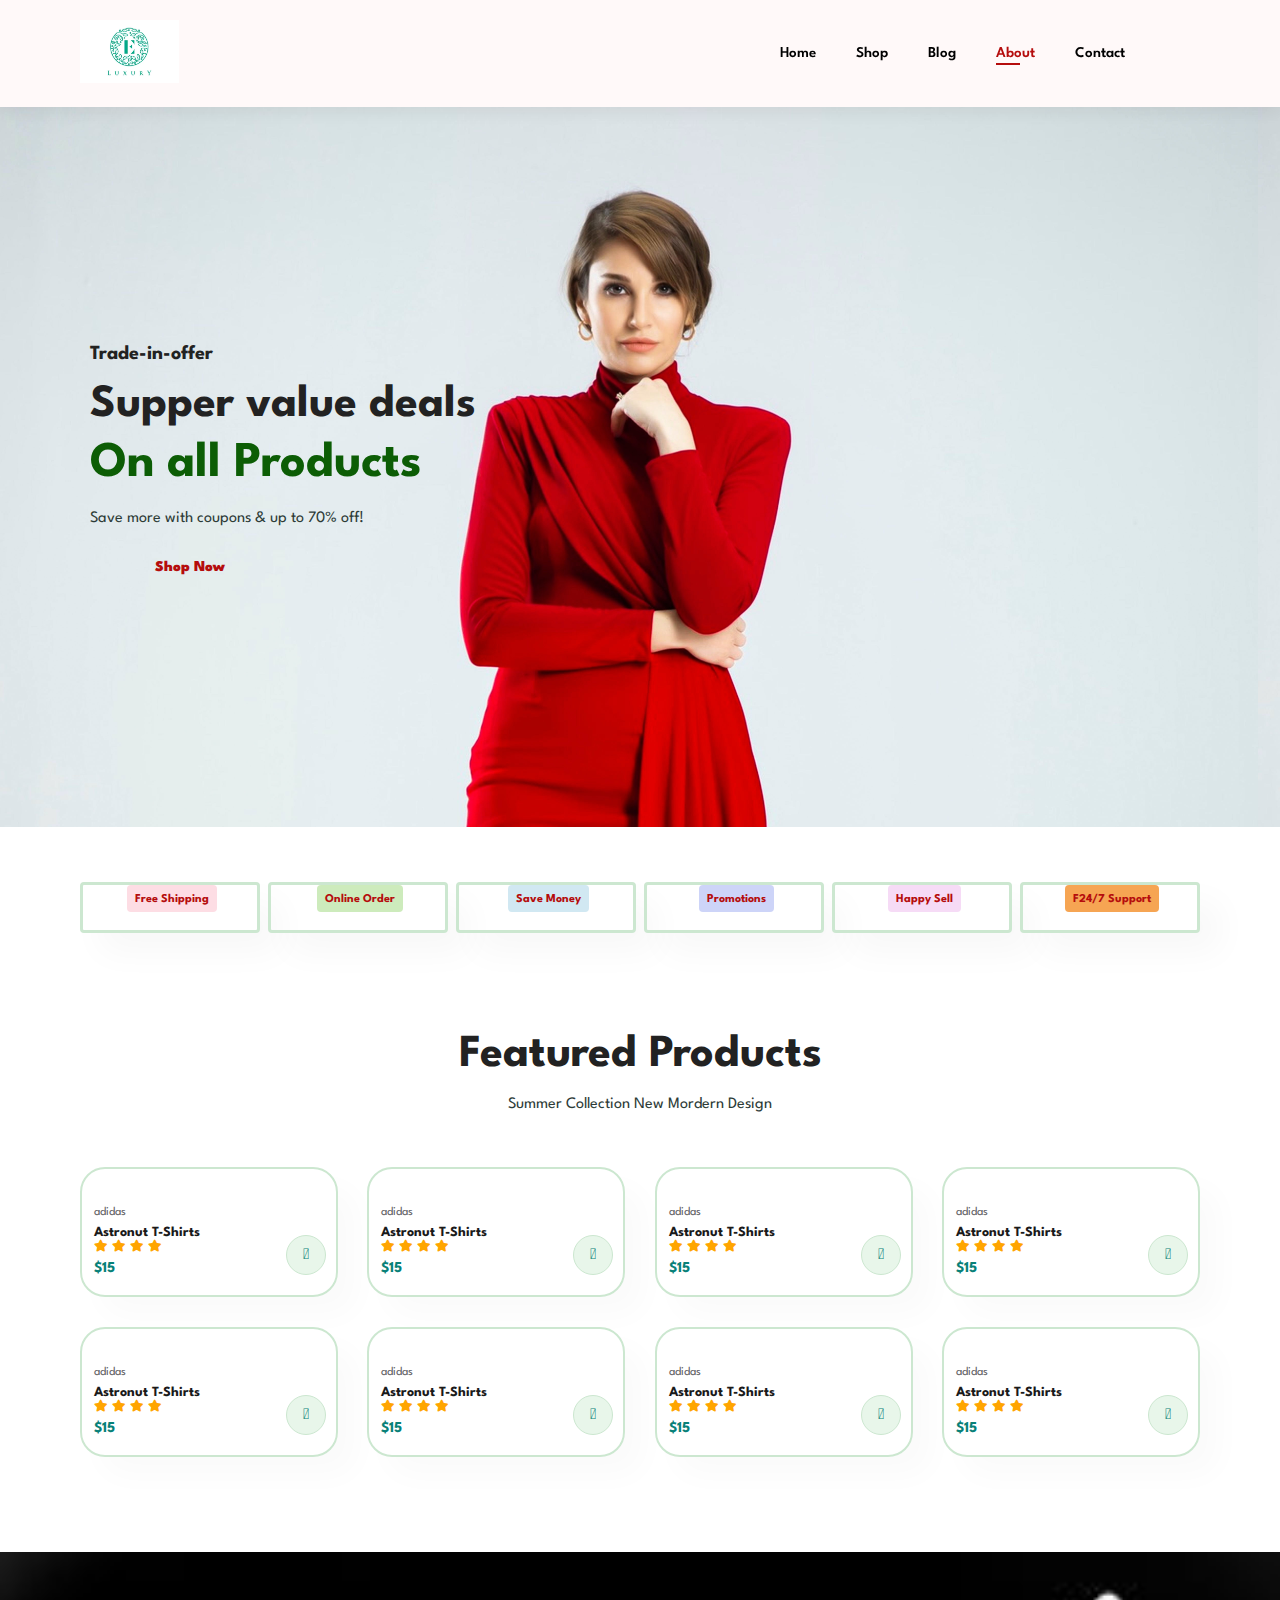
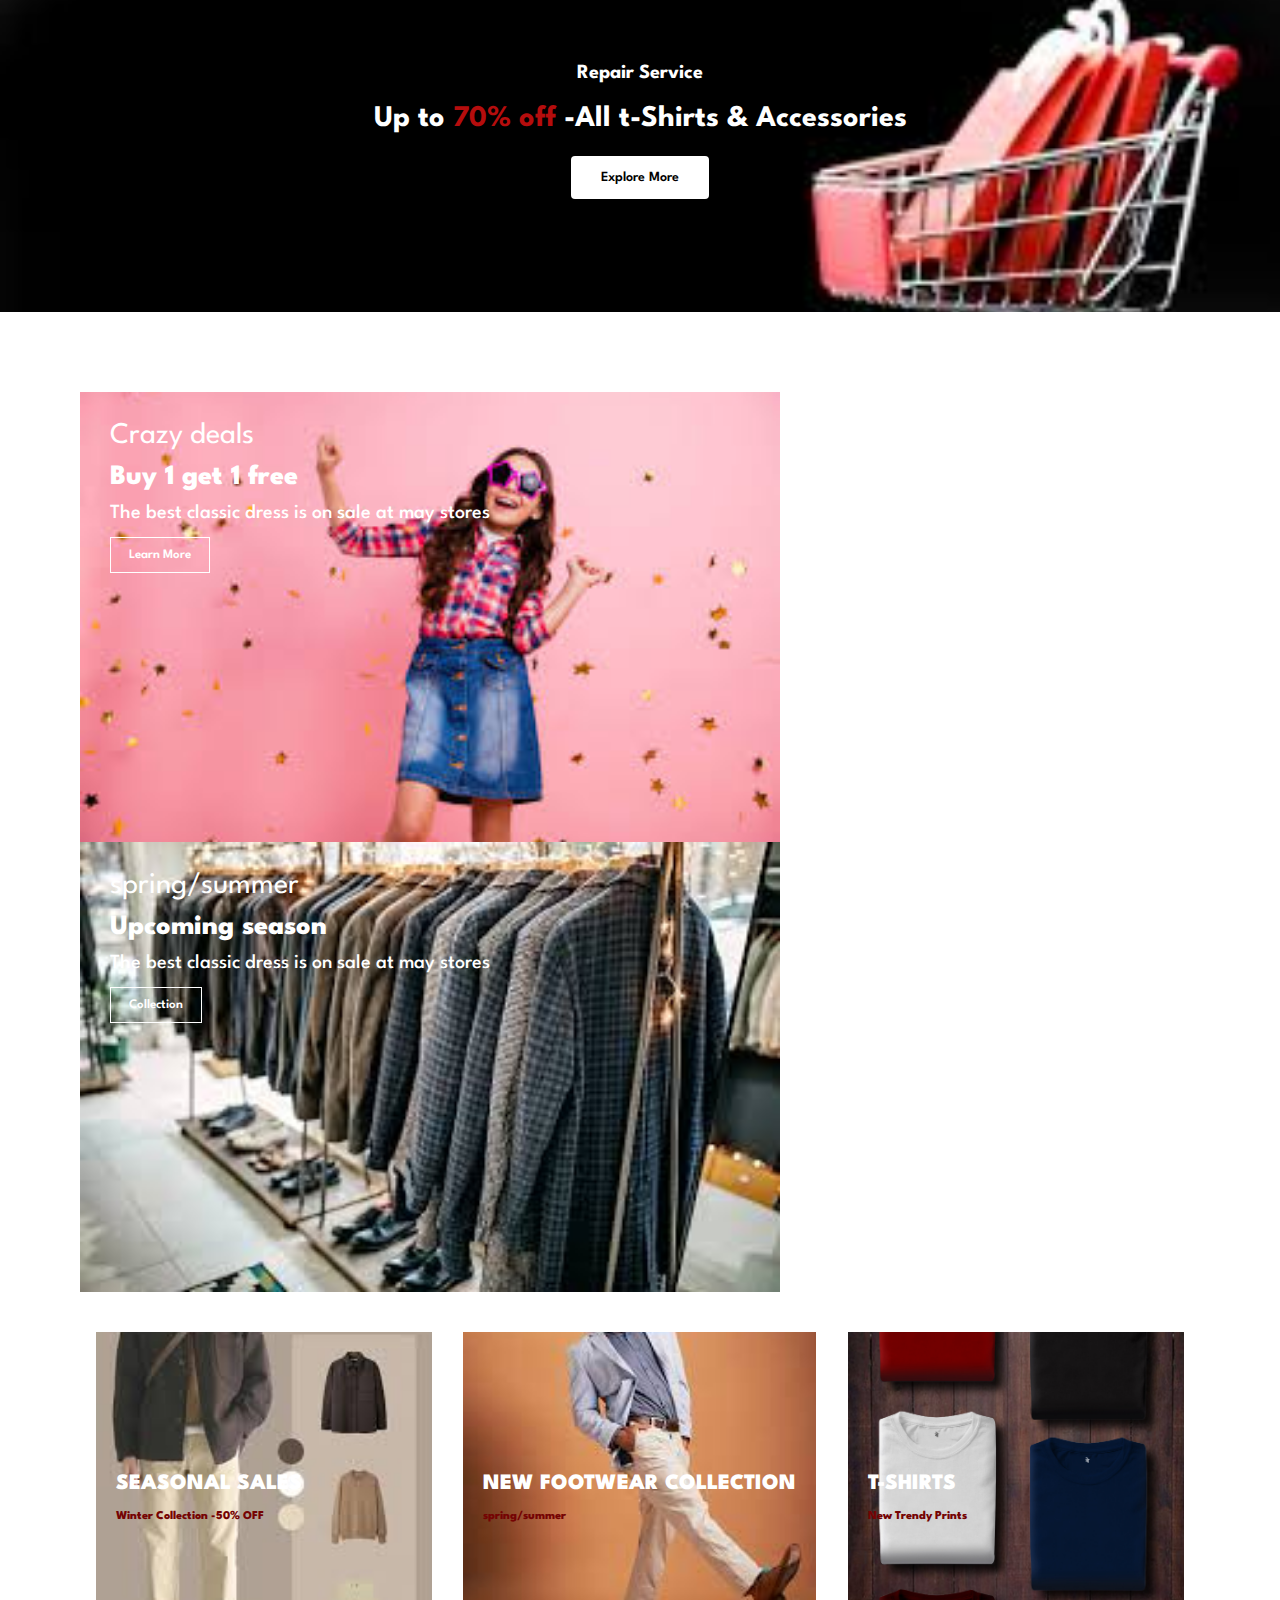
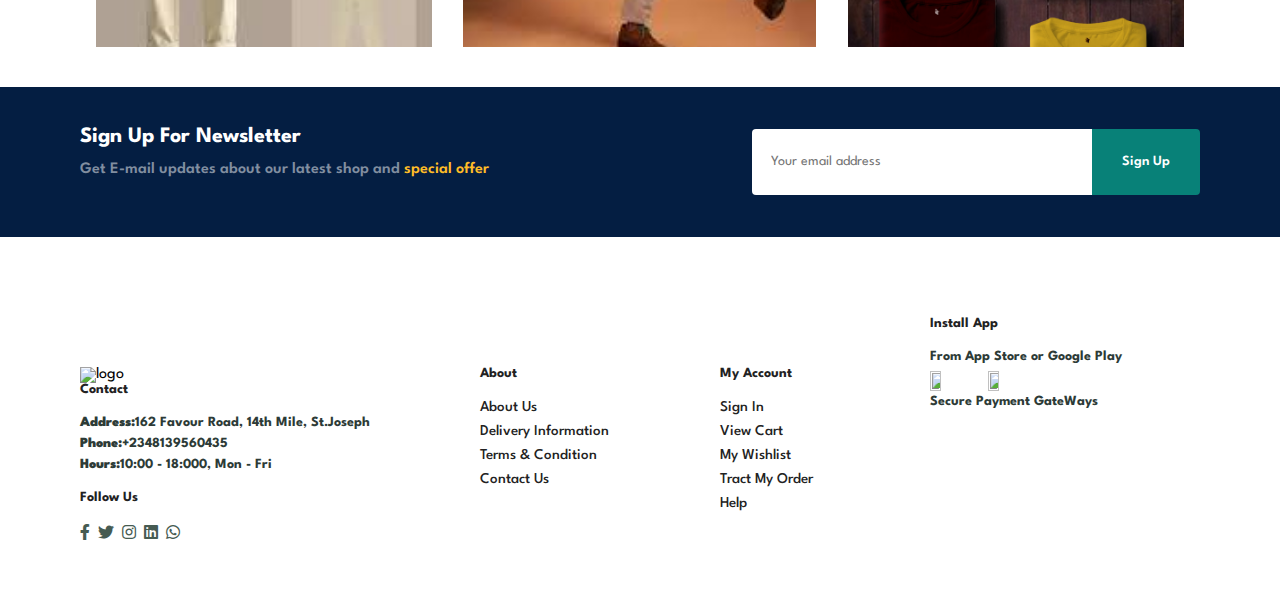
==== pages/about.html @ f5d05e66 "Initial commit" ====
<!DOCTYPE html>
<html lang="en">

<head>
    <meta charset="UTF-8">
    <meta http-equiv="X-UA-Compatible" content="IE=edge">
    <meta name="viewport" content="width=device-width, initial-scale=1.0">
    <title>May Stores</title>
    <link rel="stylesheet" href="https://pro.fontawesome.com/releases/v5.10.0/css/all.css">
    <link rel="stylesheet" href="../css/style.css">

</head>

<body>

    <section id="header">
        <a href="./index.html"><img src="../images/logo img.webp" class="logo" alt=""></a>
        <div>
            <ul id="navbar">
                <li><a  href="../index.html">Home</a></li>
                <li><a href="./shop.html">Shop</a></li>
                <li><a href="./pages/blog.html">Blog</a></li>
                <li><a class="active" href="./about.html">About</a></li>
                <li><a href="#">Contact</a></li>
                <li id="lg-bag"><a href="cart"><i class="far fa-shopping-bag"></i></a></li>
                <a href="" id="close"><i class="far fa-times"></i></a>
            </ul>
        </div>

        <div id="mobile">
            <i id="bar" class="fas fa-outdent"></i>
            <a href="cart"><i class="far fa-shopping-bag"></i></a>

        </div>
    </section>
    <section id="hero">
        <h4>Trade-in-offer</h4>
        <h2>Supper value deals</h2>
        <h1>On all Products</h1>
        <p>Save more with coupons & up to 70% off!</p>
        <button>Shop Now</button>


    </section>
    <section id="feature" class="section-p1">
        <div class="fe-box">
            <img src="./images/free-shipping.png" alt="">
            <h6>Free Shipping</h6>
        </div>
        <div class="fe-box">
            <img src="./images/online order.jpeg" alt="">
            <h6>Online Order</h6>
        </div>
        <div class="fe-box">
            <img src="./images/save money.jpeg" alt="">
            <h6>Save Money</h6>
        </div>
        <div class="fe-box">
            <img src="./images/promotion.jpeg" alt="">
            <h6>Promotions</h6>
        </div>
        <div class="fe-box">
            <img src="./images/happy.png" alt="">
            <h6>Happy Sell</h6>
        </div>
        <div class="fe-box">
            <img src="./images/support.jpeg" alt="">
            <h6>F24/7 Support</h6>
        </div>
    </section>
    <section id="product1" class="section-p1">
        <h2>Featured Products</h2>
        <p>Summer Collection New Mordern Design</p>
        <div class="pro-container">
            <div class="pro">
                <img src="./images/suit-shirt.jpeg" class="pro-img" alt="">
                <div class="des">
                    <span>adidas</span>
                    <h5>Astronut T-Shirts</h5>
                    <div class="star">
                        <i class="fas fa-star"></i>
                        <i class="fas fa-star"></i>
                        <i class="fas fa-star"></i>
                        <i class="fas fa-star"></i>
                    </div>
                    <h4>$15</h4>
                </div>
                <a href="#"><i class="fal fa-shopping-cart cart"></i></a>
            </div>

            <div class="pro">
                <img src="./images/polo.jpeg" class="pro-img" alt="">
                <div class="des">
                    <span>adidas</span>
                    <h5>Astronut T-Shirts</h5>
                    <div class="star">
                        <i class="fas fa-star"></i>
                        <i class="fas fa-star"></i>
                        <i class="fas fa-star"></i>
                        <i class="fas fa-star"></i>
                    </div>
                    <h4>$15</h4>
                </div>
                <a href="#"><i class="fal fa-shopping-cart cart"></i></a>
            </div>

            <div class="pro">
                <img src="./images/short shirt.jpeg" class="pro-img" alt="">
                <div class="des">
                    <span>adidas</span>
                    <h5>Astronut T-Shirts</h5>
                    <div class="star">
                        <i class="fas fa-star"></i>
                        <i class="fas fa-star"></i>
                        <i class="fas fa-star"></i>
                        <i class="fas fa-star"></i>
                    </div>
                    <h4>$15</h4>
                </div>
                <a href="#"><i class="fal fa-shopping-cart cart"></i></a>
            </div>

            <div class="pro">
                <img src="./images/polo3.jpeg" class="pro-img" alt="">
                <div class="des">
                    <span>adidas</span>
                    <h5>Astronut T-Shirts</h5>
                    <div class="star">
                        <i class="fas fa-star"></i>
                        <i class="fas fa-star"></i>
                        <i class="fas fa-star"></i>
                        <i class="fas fa-star"></i>
                    </div>
                    <h4>$15</h4>
                </div>
                <a href="#"><i class="fal fa-shopping-cart cart"></i></a>
            </div>

            <div class="pro">
                <img src="./images/catty-shirt.jpeg" class="pro-img" alt="">
                <div class="des">
                    <span>adidas</span>
                    <h5>Astronut T-Shirts</h5>
                    <div class="star">
                        <i class="fas fa-star"></i>
                        <i class="fas fa-star"></i>
                        <i class="fas fa-star"></i>
                        <i class="fas fa-star"></i>
                    </div>
                    <h4>$15</h4>
                </div>
                <a href="#"><i class="fal fa-shopping-cart cart"></i></a>
            </div>

            <div class="pro">
                <img src="./images/polo2.jpeg" class="pro-img" alt="">
                <div class="des">
                    <span>adidas</span>
                    <h5>Astronut T-Shirts</h5>
                    <div class="star">
                        <i class="fas fa-star"></i>
                        <i class="fas fa-star"></i>
                        <i class="fas fa-star"></i>
                        <i class="fas fa-star"></i>
                    </div>
                    <h4>$15</h4>
                </div>
                <a href="#"><i class="fal fa-shopping-cart cart"></i></a>
            </div>

            <div class="pro">
                <img src="./images/T-shirt.jpeg" class="pro-img" alt="">
                <div class="des">
                    <span>adidas</span>
                    <h5>Astronut T-Shirts</h5>
                    <div class="star">
                        <i class="fas fa-star"></i>
                        <i class="fas fa-star"></i>
                        <i class="fas fa-star"></i>
                        <i class="fas fa-star"></i>
                    </div>
                    <h4>$15</h4>
                </div>
                <a href="#"><i class="fal fa-shopping-cart cart"></i></a>
            </div>

            <div class="pro">
                <img src="./images/Tee-shirt.jpeg" class="pro-img" alt="">
                <div class="des">
                    <span>adidas</span>
                    <h5>Astronut T-Shirts</h5>
                    <div class="star">
                        <i class="fas fa-star"></i>
                        <i class="fas fa-star"></i>
                        <i class="fas fa-star"></i>
                        <i class="fas fa-star"></i>
                    </div>
                    <h4>$15</h4>
                </div>
                <a href="#"><i class="fal fa-shopping-cart cart"></i></a>
            </div>
        </div>

    </section>
    <section id="banner" class="section-m1">
        <h4>Repair Service</h4>
        <h2>Up to <span>70% off</span> -All t-Shirts & Accessories</h2>
        <button class="normal">Explore More</button>
    </section>
  
    <section id="sm-banner" class="section-p1">
        <div class="banner-box">
            <h4>Crazy deals</h4>
            <h2>Buy 1 get 1 free</h2>
            <span>The best classic dress is on sale at may stores</span>
            <button class="white">Learn More</button>
        </div>

        <div class="banner-box banner-box2">
            <h4>spring/summer</h4>
            <h2>Upcoming season</h2>
            <span>The best classic dress is on sale at may stores</span>
            <button class="white">Collection</button>
        </div>

    </section>

    <section id="banner3" class="section-p1">
        <div class="banner-box ">
            <h2>SEASONAL SALES</h2>
            <h3>Winter Collection -50% OFF</h3>
        </div>
        <div class="banner-box banner-box2">
            <h2>NEW FOOTWEAR COLLECTION</h2>
            <h3>spring/summer</h3>
        </div>
        <div class="banner-box banner-box3">
            <h2>T-SHIRTS</h2>
            <h3>New Trendy Prints</h3>
        </div>

    </section>

    <section id="newsletter" class="section-p1 section-m1">
        <div class="newstext">
            <h4>Sign Up For Newsletter</h4>
            <p>Get E-mail updates about our latest shop and <span>special offer</span> </p>
        </div>
        <div class="form">
            <input type="text" placeholder="Your email address">
            <button class="normal">Sign Up</button>

        </div>
    </section>

    <footer class="section-p1">
        <div class="col">
            <img class="logo" src="./images/logo img.webp" alt="logo">
            <h4>Contact</h4>
            <p> <strong>Address:</strong>162 Favour Road, 14th Mile, St.Joseph </p>
            <p> <strong>Phone:</strong>+2348139560435 </p>
            <p> <strong>Hours:</strong>10:00 - 18:000, Mon - Fri </p>
            <div class="follow">
                <h4>Follow Us</h4>
                <div class="icon">
                    <i class="fab fa-facebook-f"></i>
                    <i class="fab fa-twitter"></i>
                    <i class="fab fa-instagram"></i>
                    <i class="fab fa-linkedin"></i>
                    <i class="fab fa-whatsapp"></i>

                </div>
            </div>

        </div>
        <div class="col">
            <h4>About</h4>
            <a href="#">About Us</a>
            <a href="#">Delivery Information</a>
            <a href="#">Terms & Condition</a>
            <a href="#">Contact Us</a>

        </div>
        <div class="col">
            <h4> My Account</h4>
            <a href="#">Sign In</a>
            <a href="#">View Cart</a>
            <a href="#">My Wishlist</a>
            <a href="#">Tract My Order</a>
            <a href="#">Help</a>

        </div>

        <div class="install">
            <h4>Install App</h4>
            <p>From App Store or Google Play</p>
            <div class="row">
                <img class="img-box" src="./images/plays.png" alt="">
                <img class="img-box" src="./images/app store.png" alt="">
            </div>
            <p>Secure Payment GateWays</p>
            <img class="img-b" src="./images/visa2 edit.jpeg" alt="">
        </div>
   


    </footer>

    <script src="./script.js"></script>
</body>

</html>
---- css/style.css ----
@import url('https://fonts.googleapis.com/css2?family=spartan:wght@100;200;300;400;500;600;700;800;900display.swap');
*{
    margin: 0;
    padding: 0;
    box-sizing: border-box;
    font-family: 'spartan',sans-serif;
}
h1{
    font-size: 50px;
    line-height: 64px;
    color: #222;
}

h2{
    font-size: 46px;
    line-height: 54px;
    color: #222; 
}

h4 {
    font-size: 20px;
    color: #222; 
}
h6 {
    font-weight: 700;
    font-size: 12px;

}

p {
    font-size: 16px;
    color: #2d3b37;
    margin: 15px 0 20px 0;

}

.section-p1 {
    padding: 40px 80px;

}

.section-m1 {
    margin: 40px 0;

}
button.normal {
    font-size:14px;
    font-weight:600;
    padding:15px 30px;
    color:black;
    background-color:#fff;
    border-radius:4px;
    cursor:pointer;
    border:none;
    outline:none;
    transition:0.2s;
}

button.white {
    font-size:13px;
    font-weight:600;
    padding:11px 18px;
    color:#fff;
    background-color:transparent;
    cursor:pointer;
    border:1px solid #fff;
    outline:none;
    transition:0.2s;
}

body {
    width: 100%;
}
.logo {
    width: 25%;
    height: 25%;
}

/* ==========header starts here========= */
#header {
    display: flex;
    align-items: center;
    justify-content: space-between;
    padding: 20px 80px;
    background-color: rgb(255, 249, 249);
    box-shadow: 0 5px 15px rgba(29, 24, 24, 0.06);
    z-index: 999;
    position: sticky;
    top: 0;
    left: 0;
}
#navbar {
    display: flex;
    align-items: center;
    justify-content: center;
}
#navbar li {
    list-style: none;
    padding: 0 20px;
    position: relative;
}
#navbar li a {
    text-decoration: none;
    font-size: 15px;
    font-weight: 600;
    color: black;
    transition: 0.3sec ease;
}
#navbar li a:hover,
#navbar li a.active {
    color: rgb(181, 13, 13);
}
#navbar li a.active::after,
#navbar li a:hover::after {
    content: "";
    width: 30%;
    height: 2px;
    background: rgb(181, 13, 13);
    position: absolute;
    bottom: -4px;
    left: 20px;
}
#mobile {
    display:none;
    align-items:center;
}
#close {
    display:none;
}

/* ======== home page starts here========= */
#hero {
    background-image: url(../images/suheyl.jpg);
    height: 80vh;
    width: 100%;
    background-size: cover;
    background-position: top 30% right 22px;
    padding: 10px  90px;
    display: flex;
    flex-direction: column;
    align-items: flex-start;
    justify-content: center;
}
#hero h4 {
    padding-bottom: 15px;
}
#hero h1 {
  color: rgb(12, 93, 5) ;
}
#hero button {
    background-image: url(../images/stroke.jpeg);
    background-color: transparent;
    color:  rgb(181, 13, 13) ;
    border: 0;
    padding: 14px 80px 14px 65px;
    background-repeat: no-repeat;
    cursor: pointer;
    font-weight: 900;
    font-size: 15px;
}
#feature {
    display: flex;
    align-items: center;
    justify-content: space-between;
    flex-wrap: wrap;
}
 #feature .fe-box {
    width: 180px;
    text-align: center;
    /* padding: 25px 15px; */
    box-shadow: 20px 20px 34px rgba(0, 0, 0, 0.03);
    border: 3px solid #cce7d0;
    border-radius: 4px;
    margin: 15px 0;
}
#feature .fe-box:hover{
    box-shadow: 10px 10px 54px rgba(70, 62, 211, 0.01);

}
 .fe-box img {
    width: 100%;
    margin-bottom: 10px;
}

#feature .fe-box h6 {
    display: inline-block;
    padding: 9px 8px 6px 8px;
    line-height: 1;
    margin-bottom: 18px;
    border-radius: 4px;
    color: rgb(181, 13, 13) ;
    background-color: #fddde4;
}
#feature .fe-box:nth-child(2) h6{
    background-color: #cdebbc;
}
#feature .fe-box:nth-child(3) h6{
    background-color: #d1e8f2;
}
#feature .fe-box:nth-child(4) h6{
    background-color: #cdd4f8;
}
#feature .fe-box:nth-child(5) h6{
    background-color: #f6dbf6;
}
#feature .fe-box:nth-child(6) h6{
    background-color: #f6a553;
}


#product1 {
    text-align: center;

}
#product1 .pro-container {
    display:flex;
    justify-content:space-between;
    padding-top:20px;
    flex-wrap:wrap;
}
#product1 .pro {
    width: 23%;
    min-width: 250px;
    padding: 10px 12px;
    border: 2px solid #cce7d0;
    border-radius:25px;
    cursor:pointer;
    box-shadow: 20px 20px 30px rgba(0, 0, 0, 0.02);
    margin:15px 0;
    transition:0.2s ease;
    position:relative;

}
#product1 .pro:hover {
    box-shadow: 20px 20px 30px rgba(0, 0, 0, 0.02);

}
#product1 .pro img {
    width:100%;
    border-radius:20px;
}

#product1 .pro .des {
    text-align:start;
    padding:10px 0;
}
#product1 .pro .des span {
    color:#606063;
    font-size:12px;

}

#product1 .pro .des h5 {
    padding-top:7px;
    color:#1a1a1a;
    font-size:14px;
}
#product1 .pro .des i {
    font-size: 12px;
    color:orange;

}
#product1 .pro .des h4 {
    padding-top:7px;
    font-size:15px;
    font-weight:700;
    color:#088178;
}
#product1 .pro .cart {
    width:40px;
    height:40px;
    line-height:40px;
    border-radius:50px;
    background-color:#e8f6ea;
    font-weight:500;
    color:#088178;
    border:1px solid #cce7d0;
    position:absolute;
    bottom:20px;
    right:10px;
}


#banner {
    display: flex;
    flex-direction:column;
    justify-content:center;
    align-items:center;
    text-align:center;
    background-image:url("../images/bg-image3.jpeg");
    width:100%;
    height:40vh;
    background-size:cover;
    background-position:cover;
}
#banner h4 {
    color:#fff;
    font-size:20px;
}
#banner h2 {
    color:#fff;
    font-size:30px;
    padding:10px 0;
}
#banner h2 span {
    color: rgb(181, 13, 13);
}
#banner button:hover {
    background-color: rgb(181, 13, 13);
    color:#fff;
}
#sm-banner {
    display:flex;
    justify-content:space-between;
    flex-wrap:wrap;
}
#sm-banner .banner-box {
    display: flex;
    flex-direction:column;
    /* justify-content:space-between; */
    align-items:flex-start;
    background-image:url("../images/child1.jpeg");
    min-width:700px;
    height:50vh;
    background-size:cover;
    background-position:center; 
    padding:30px;

}
#sm-banner .banner-box2 {
    background-image:url("../images/clothes.jpeg");

}
#sm-banner h4 {
    color:#fff ;
    font-size:30px;
    font-weight:400;
}
#sm-banner h2 {
    color:#fff ;
    font-size:28px;
    font-weight:800;
}
#sm-banner span {
    color:#fff ;
    font-size:20px;
    font-weight:500;
    padding-bottom:15px;
}
#sm-banner .banner-box:hover button {
    background:#088178;
    border:1px solid #088178;

}
#banner3 {
    display:flex;
     justify-content:space-around; 
     /* flex-wrap:wrap;  */
    padding:0 80px;
}


#banner3 .banner-box {
    display: flex;
    flex-direction:column;
    justify-content:center;
    align-items:flex-start;
    background-image:url("../images/cloth3.jpeg");
    min-width:30%;
    height:35vh;
    background-size:cover;
    background-position:center; 
    padding:20px;

}
#banner3 h2 {
    color:#fff;
    font-weight:900;
    font-size:22px;

}
#banner3 h3 {
    color:#750303;
    font-weight:800;
    font-size:12px;

}
#banner3 .banner-box2{
    background-image:url("../images/man.jpeg");

}
#banner3 .banner-box3{
    background-image:url("../images/md.jpg");

}
#newsletter {
    display:flex;
    justify-content:space-between;
    flex-wrap:wrap;
    align-items:center;
    background-image:url("../images/skirt.jpg");
    background-repeat:no-repeat;
    background-position:20% 30%;
    background-color:#041e42;
}
#newsletter h4 {
    font-size:22px;
    font-weight:700;
    color:#fff;
}

#newsletter p {
    font: size 30px;
    font-weight:600;
    color:#818ea0;
}
#newsletter p span {
    color:#ffbd27;
}

#newsletter .form {
    display:flex;
    width:40%;
    height: 40%;

}

#newsletter input {
    height:4.125rem;
    padding:0 1.25em;
    font-size:14px;
    width:100%;
    border:1px solid transparent;
    border-radius:4px;
    cursor:pointer;
    outline:none;
    border-top-right-radius:0;
     border-bottom-right-radius:0;


}
#newsletter button {
    background-color:#088178;
    color:#fff;
    white-space:nowrap;
    border-top-left-radius:0;
    border-bottom-left-radius:0;
}
footer {

    display: grid;
    grid-template-columns: repeat(auto-fit, minmax(100px, auto)); 
    gap: 2rem;
    border: black;
    padding: 50px 15% 40px;
    /* display:flex;
    align-items:center; */
    /* flex-wrap:wrap; */
    /* justify-content:space-between; */
}
footer a {
    display: block;
    font-size: 15px;
    font-weight: 500;
    text-decoration:none;
    color:#222;
    margin-bottom:10px;
   
}
footer .col {
    flex-direction:column;
    align-items:flex-start;
    margin-bottom:20px;
    padding-top:50px;
}

footer .img-box {
    width: 20%;
    height: 20%;

}


footer h4 {
    font-size:14px;
    padding-bottom:20px;

}
footer p {
    font-size:14px;
    font-weight:700;
    margin:0 0 8px 0;

}
footer .follow {
    margin-top:20px;

}
footer .follow i {
   color:#465b52;
   padding-right:4px;
   cursor:pointer;
    
}
footer .follow i:hover,
footer a:hover {
    color: rgb(181, 13, 13);
}
footer .copyright {
    width:100%;
    text-align:center;

}

/* media query starts here */

@media (max-width:799px) {
    .section-p1 {
        padding:40px 40px;
    }
    #navbar {
        display:flex;
        flex-direction:column;
        align-items:flex-start;
        justify-content:flex-start;
        position:fixed;
        top:0;
        right:-300px;
        height:100vh;
        width:300px;
        background-color:#E3E6F3;
        box-shadow:0 40px 60px rgba(0, 0, 0, 0.1);
        padding:80px 0 0 10px;
        transition:0.3s;


    }
    #navbar.active {
        right:0px;

    }
    #navbar li {
        margin-bottom:25px;

    }
    #mobile {
        display:flex;
        align-items:center;
    }
    #mobile i {
        color:rgb(181, 13, 13);
        font-size:24px;
        padding-left:20px;
    }
    #close {
        display:initial;
        position:absolute;
        top:30px;
        left:30px;
        color:#222;
        font-size:24px;

    }
    #lg-bag {
        display:none;

    }
    #hero {
   
    height: 100vh;
    padding:0 80px;
    background-position: top 30% right 30%;;
   

    }
    #feature {
        justify-content:center;
    }
    #feature .fe-box {
        margin:15px 15px;
    }
    #product1 .pro-container {
         justify-content:center; 
        
    }
    #product1 .pro {
        margin:15px;
    }
    #banner {
        height:20vh;
    }
    #sm-banner .banner-box {
        min-width:100%;
        height:30vh;
        
    }
    #banner3 {
        padding:0 40px;
    }
    #banner3 .banner-box {
        width:28px;
    }
    #newsletter .form {
        width:70%;
    }
    footer .img-b {
        padding-right:50px;
        justify-content:center; 
        /* width: 250px;
        height: 250px; */
    
    }


}
@media (max-width:477px) {
    .section-p1 {
        padding: 20px;
    }
    #header {
        padding:10px 30px;
    }
    #hero {
        padding: 0 20px;
        background-position: 55%;
    }
    #feature {
        justify-content: space-between;
    }
    #feature .fe-box {
        width: 155px;
        margin:0 0 15px 0;
    }
    h1 {
        font-size: 38px;
    }
    h2 {
        font-size: 32px;
    }
    #product1 .pro {
        width: 100%;
    }
    #banner {
        height: 40vh;
    }
    #sm-banner .banner-box {
        height: 40vh;
    }
    #sm-banner .banner-box2 {
        margin-top: 20px;
    }
    #banner3 .banner-box2 {
         padding: 0 20px; 
        width: 100%;
    }
    #banner3 .banner-box2 {
       
    }
    #newsletter {
        padding: 40px 20px;

    }
    #newsletter .form {
        width: 100%;
    }
    footer .img-b {
        width: 100%;
        justify-content:center; 
        
    
    }
    /* =====  single product====== */
    #pro-details {
        display: flex;
        flex-direction: column;
    }
    #pro-details .single-pro-image {
         width: 100%;
         margin-right: 0px;  
    }
    #pro-details .single-pro-details {
         width: 100%; 
    }


    /* ======= BLOG STARTS========= */
    #blog {
        padding: 0 ;
    }

    #blog .blog-box {
        display: flex;
        flex-direction: column;
        align-items: flex-start;
      

    }
    #blog .blog-img {
        width: 100%;
        margin-right: 0px;
        margin-bottom: 30px;
    }
    #blog .blog-details {
        width: 100%;
    }


}



/* ======== SHOP STARTS HERE======= */

#header-page {
    background-image: url(../images/cloth5.jpeg);
    width: 100%;
    height: 40vh;
    background-size: cover;
    display: flex;
    justify-content: center;
    text-align: center;
    flex-direction: column;
    padding: 14px;
}
#header-page h2,
#header-page p {
    color: #fff;
}
#pagination {
    text-align: center;
}
#pagination a {
    text-decoration: none;
    background-color: #088178;
    padding: 15px 20px;
    border-radius: 4px;
    color: #fff;
    font-weight: 600;
}
#pagination a i {
    font-size: 16px;
    font-weight: 600;
}

/* ==============  SINGLE PRODUCTS STARTS HERE================== */
#pro-details {
     display: flex;
    margin-top: 20px; 
}

#pro-details .single-pro-image {
     width: 100%;
    margin-right: 50px; 

}
.small-img-group {
    display: flex;
    justify-content: space-between;
}
.small-img-col {
    flex-basis: 24%;
    cursor: pointer;
}
#pro-details .single-pro-details {
     width: 80%;
    padding-top:30px ; 
}
#pro-details .single-pro-details h4 {
    padding: 40px 0 20px 0;
}

#pro-details .single-pro-details h2 {
    font-size: 26px;
}
#pro-details .single-pro-details select {
    display: block;
    padding: 5px 10px;
    margin-bottom: 10px;
}

#pro-details .single-pro-details input {
    width: 50px;
    height: 47px;
    font-size: 16px;
    padding-left: 10px;
    margin-right: 10px;
}
#pro-details .single-pro-details button {
    background-color: #750303;
    color: #fff;
}
#pro-details .single-pro-details input:focus {
    outline: none;

}
#pro-details .single-pro-details span {
    line-height: 25px;
}

/* ==============  BLOG STARTS HERE=============== */

#header-page.blog-header {
        background-image: url("../images/blog3.jpeg");
        width: 100%;
        height: 40vh;
        background-size: cover;
        display: flex;
        justify-content: center;
        text-align: center;
        flex-direction: column;
        padding: 14px;
    }

#blog {
    padding: 50px  ;
}
#blog .blog-box {
    display: flex;
    align-items: center;
    /* width: 100%; */
    position: relative;
    padding: 25px;
}
#blog .blog-img {
    width: 50%;
    margin-right: 40px;
}
#blog img {
    width: 90%;
    height: 300%;
    object-fit: cover;
}
#blog .blog-details {
    width: 50%;
   
}
#blog .blog-details a {
    text-decoration: none;
    font-size: 15px;
    color: #750303;
    font-weight: 700;
    position: relative;
    transition: 0.3s;
}
#blog .blog-details a::after{
    content: "";
    width: 50px;
    height: 1px;
    background-color: #750303;
    position: absolute;
    top: 4px;
    right: -60px;
}
#blog .blog-details a:hover {
    color:#088178;
}

#blog .blog-details  a:hover::after {
    background-color: #088178;
}

#blog .blog-box h1 {
    position: absolute;
    top: -40px;
    font-size: 70px;
    font-weight: 700;
    left: 0;
    color: #c9cbce;
    z-index: -9;

}
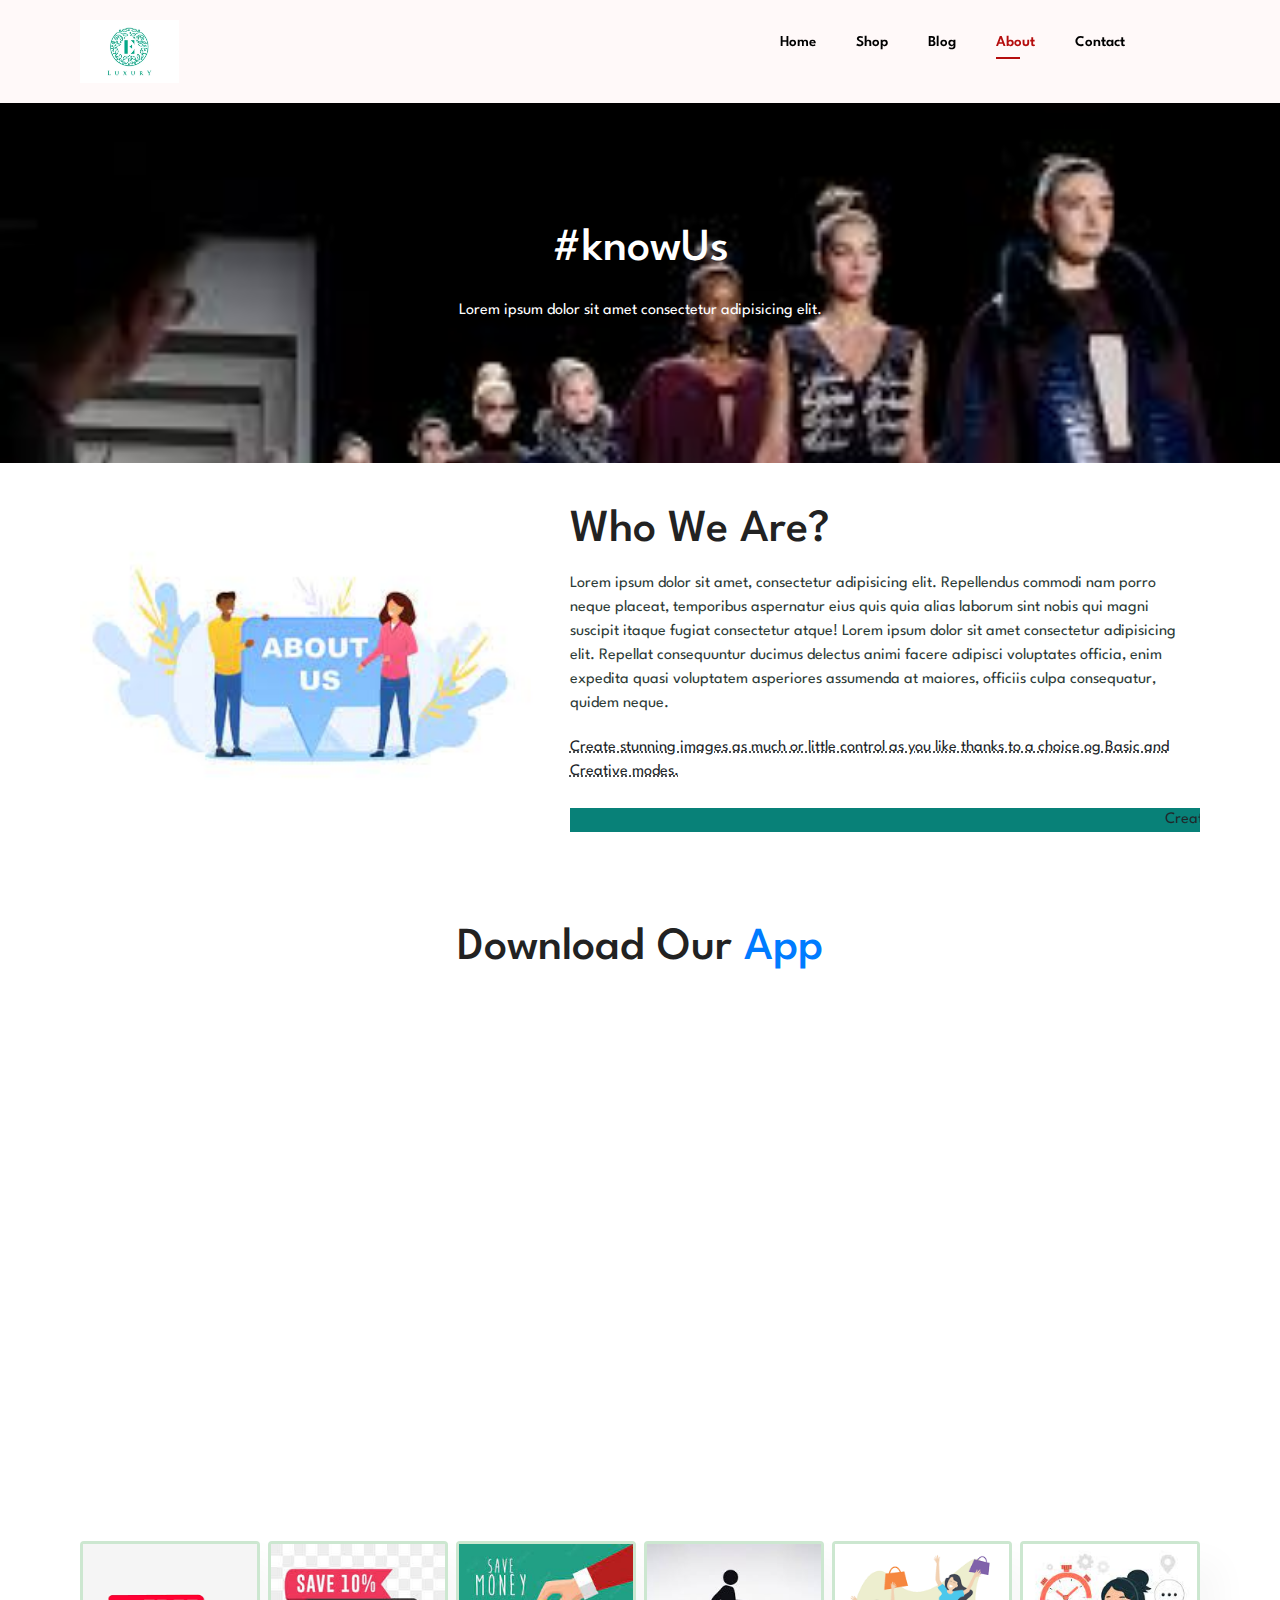
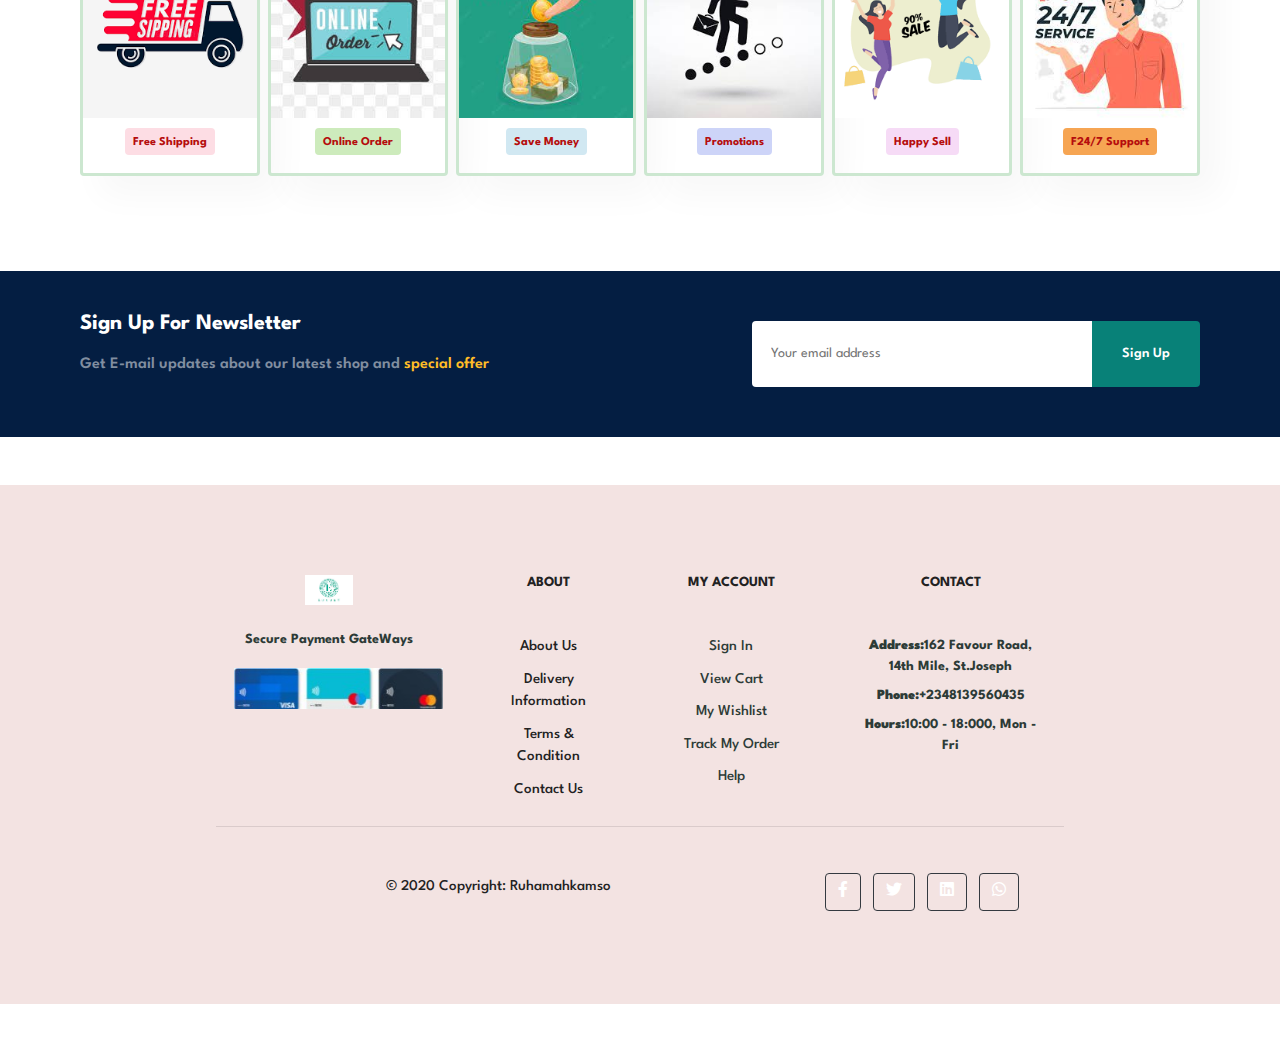
==== commit f4929109: "nothing to commit" ====
--- a/pages/about.html
+++ b/pages/about.html
@@ -6,6 +6,7 @@
     <meta http-equiv="X-UA-Compatible" content="IE=edge">
     <meta name="viewport" content="width=device-width, initial-scale=1.0">
     <title>May Stores</title>
+    <link rel="stylesheet" href="https://stackpath.bootstrapcdn.com/bootstrap/4.1.3/css/bootstrap.min.css">
     <link rel="stylesheet" href="https://pro.fontawesome.com/releases/v5.10.0/css/all.css">
     <link rel="stylesheet" href="../css/style.css">
 
@@ -19,7 +20,7 @@
             <ul id="navbar">
                 <li><a  href="../index.html">Home</a></li>
                 <li><a href="./shop.html">Shop</a></li>
-                <li><a href="./pages/blog.html">Blog</a></li>
+                <li><a href="./blog.html">Blog</a></li>
                 <li><a class="active" href="./about.html">About</a></li>
                 <li><a href="#">Contact</a></li>
                 <li id="lg-bag"><a href="cart"><i class="far fa-shopping-bag"></i></a></li>
@@ -33,278 +34,241 @@
 
         </div>
     </section>
-    <section id="hero">
-        <h4>Trade-in-offer</h4>
-        <h2>Supper value deals</h2>
-        <h1>On all Products</h1>
-        <p>Save more with coupons & up to 70% off!</p>
-        <button>Shop Now</button>
-
+    <section id="header-page" class="about-header">
+        <h2>#knowUs</h2>
+        <p>Lorem ipsum dolor sit amet consectetur adipisicing elit.</p>
+    </section>
+    <section id="about-head" class="section-p1">
+        <img src="../images/about3.jpeg" alt="">
+        <div class="about-hero">
+            <h2>Who We Are?</h2>
+            <p>Lorem ipsum dolor sit amet, consectetur adipisicing elit. Repellendus commodi nam porro neque placeat, temporibus aspernatur eius quis quia alias laborum sint nobis qui magni suscipit itaque fugiat consectetur atque! Lorem ipsum dolor sit amet consectetur adipisicing elit. Repellat consequuntur ducimus delectus animi facere adipisci voluptates officia, enim expedita quasi voluptatem asperiores assumenda at maiores, officiis culpa consequatur, quidem neque.</p>
+
+            <abbr title=""> Create stunning images as much or little control as you like thanks to a choice og Basic and Creative modes.</abbr>
+
+
+            <br><br>
+
+            <marquee bgcolor="#088178" loop="-1" scrollamount="-5" width="100%" textcolor="#fff"> Creating new  and affordable outfit as comfortable and stunning it should look.  Lets Dress You Up For Work and Make You Look Stunning!</marquee>
+          
+        </div>
+
+    </section>
+    <section id="about-app" class="section-p1">
+       <h2> Download Our <a href="#">App</a> </h2>
+
+       <div autoplay muted loop  id="video" class="embed-responsive embed-responsive-16by9">
+        <iframe  src="https://www.youtube.com/embed/KCHwo3_Rn3g?clip=Ugkx6VuffC2Q3refENZTEAnGyS0edCAonh2g&amp;clipt=EIWjARjm1gM" title="YouTube video player" frameborder="0" allow="accelerometer; autoplay; clipboard-write; encrypted-media; gyroscope; picture-in-picture; web-share" allowfullscreen></iframe></iframe>
+
+        
+
+      </div>
 
     </section>
     <section id="feature" class="section-p1">
-        <div class="fe-box">
-            <img src="./images/free-shipping.png" alt="">
-            <h6>Free Shipping</h6>
-        </div>
-        <div class="fe-box">
-            <img src="./images/online order.jpeg" alt="">
-            <h6>Online Order</h6>
-        </div>
-        <div class="fe-box">
-            <img src="./images/save money.jpeg" alt="">
-            <h6>Save Money</h6>
-        </div>
-        <div class="fe-box">
-            <img src="./images/promotion.jpeg" alt="">
-            <h6>Promotions</h6>
-        </div>
-        <div class="fe-box">
-            <img src="./images/happy.png" alt="">
-            <h6>Happy Sell</h6>
-        </div>
-        <div class="fe-box">
-            <img src="./images/support.jpeg" alt="">
-            <h6>F24/7 Support</h6>
-        </div>
-    </section>
-    <section id="product1" class="section-p1">
-        <h2>Featured Products</h2>
-        <p>Summer Collection New Mordern Design</p>
-        <div class="pro-container">
-            <div class="pro">
-                <img src="./images/suit-shirt.jpeg" class="pro-img" alt="">
-                <div class="des">
-                    <span>adidas</span>
-                    <h5>Astronut T-Shirts</h5>
-                    <div class="star">
-                        <i class="fas fa-star"></i>
-                        <i class="fas fa-star"></i>
-                        <i class="fas fa-star"></i>
-                        <i class="fas fa-star"></i>
-                    </div>
-                    <h4>$15</h4>
-                </div>
-                <a href="#"><i class="fal fa-shopping-cart cart"></i></a>
-            </div>
-
-            <div class="pro">
-                <img src="./images/polo.jpeg" class="pro-img" alt="">
-                <div class="des">
-                    <span>adidas</span>
-                    <h5>Astronut T-Shirts</h5>
-                    <div class="star">
-                        <i class="fas fa-star"></i>
-                        <i class="fas fa-star"></i>
-                        <i class="fas fa-star"></i>
-                        <i class="fas fa-star"></i>
-                    </div>
-                    <h4>$15</h4>
-                </div>
-                <a href="#"><i class="fal fa-shopping-cart cart"></i></a>
-            </div>
-
-            <div class="pro">
-                <img src="./images/short shirt.jpeg" class="pro-img" alt="">
-                <div class="des">
-                    <span>adidas</span>
-                    <h5>Astronut T-Shirts</h5>
-                    <div class="star">
-                        <i class="fas fa-star"></i>
-                        <i class="fas fa-star"></i>
-                        <i class="fas fa-star"></i>
-                        <i class="fas fa-star"></i>
-                    </div>
-                    <h4>$15</h4>
-                </div>
-                <a href="#"><i class="fal fa-shopping-cart cart"></i></a>
-            </div>
-
-            <div class="pro">
-                <img src="./images/polo3.jpeg" class="pro-img" alt="">
-                <div class="des">
-                    <span>adidas</span>
-                    <h5>Astronut T-Shirts</h5>
-                    <div class="star">
-                        <i class="fas fa-star"></i>
-                        <i class="fas fa-star"></i>
-                        <i class="fas fa-star"></i>
-                        <i class="fas fa-star"></i>
-                    </div>
-                    <h4>$15</h4>
-                </div>
-                <a href="#"><i class="fal fa-shopping-cart cart"></i></a>
-            </div>
-
-            <div class="pro">
-                <img src="./images/catty-shirt.jpeg" class="pro-img" alt="">
-                <div class="des">
-                    <span>adidas</span>
-                    <h5>Astronut T-Shirts</h5>
-                    <div class="star">
-                        <i class="fas fa-star"></i>
-                        <i class="fas fa-star"></i>
-                        <i class="fas fa-star"></i>
-                        <i class="fas fa-star"></i>
-                    </div>
-                    <h4>$15</h4>
-                </div>
-                <a href="#"><i class="fal fa-shopping-cart cart"></i></a>
-            </div>
-
-            <div class="pro">
-                <img src="./images/polo2.jpeg" class="pro-img" alt="">
-                <div class="des">
-                    <span>adidas</span>
-                    <h5>Astronut T-Shirts</h5>
-                    <div class="star">
-                        <i class="fas fa-star"></i>
-                        <i class="fas fa-star"></i>
-                        <i class="fas fa-star"></i>
-                        <i class="fas fa-star"></i>
-                    </div>
-                    <h4>$15</h4>
-                </div>
-                <a href="#"><i class="fal fa-shopping-cart cart"></i></a>
-            </div>
-
-            <div class="pro">
-                <img src="./images/T-shirt.jpeg" class="pro-img" alt="">
-                <div class="des">
-                    <span>adidas</span>
-                    <h5>Astronut T-Shirts</h5>
-                    <div class="star">
-                        <i class="fas fa-star"></i>
-                        <i class="fas fa-star"></i>
-                        <i class="fas fa-star"></i>
-                        <i class="fas fa-star"></i>
-                    </div>
-                    <h4>$15</h4>
-                </div>
-                <a href="#"><i class="fal fa-shopping-cart cart"></i></a>
-            </div>
-
-            <div class="pro">
-                <img src="./images/Tee-shirt.jpeg" class="pro-img" alt="">
-                <div class="des">
-                    <span>adidas</span>
-                    <h5>Astronut T-Shirts</h5>
-                    <div class="star">
-                        <i class="fas fa-star"></i>
-                        <i class="fas fa-star"></i>
-                        <i class="fas fa-star"></i>
-                        <i class="fas fa-star"></i>
-                    </div>
-                    <h4>$15</h4>
-                </div>
-                <a href="#"><i class="fal fa-shopping-cart cart"></i></a>
-            </div>
-        </div>
-
-    </section>
-    <section id="banner" class="section-m1">
-        <h4>Repair Service</h4>
-        <h2>Up to <span>70% off</span> -All t-Shirts & Accessories</h2>
-        <button class="normal">Explore More</button>
-    </section>
+      <div class="fe-box">
+          <img src="../images/free-shipping.png" alt="">
+          <h6>Free Shipping</h6>
+      </div>
+      <div class="fe-box">
+          <img src="../images/online order.jpeg" alt="">
+          <h6>Online Order</h6>
+      </div>
+      <div class="fe-box">
+          <img src="../images/save money.jpeg" alt="">
+          <h6>Save Money</h6>
+      </div>
+      <div class="fe-box">
+          <img src="../images/promotion.jpeg" alt="">
+          <h6>Promotions</h6>
+      </div>
+      <div class="fe-box">
+          <img src="../images/happy.png" alt="">
+          <h6>Happy Sell</h6>
+      </div>
+      <div class="fe-box">
+          <img src="../images/support.jpeg" alt="">
+          <h6>F24/7 Support</h6>
+      </div>
+  </section>
   
-    <section id="sm-banner" class="section-p1">
-        <div class="banner-box">
-            <h4>Crazy deals</h4>
-            <h2>Buy 1 get 1 free</h2>
-            <span>The best classic dress is on sale at may stores</span>
-            <button class="white">Learn More</button>
-        </div>
-
-        <div class="banner-box banner-box2">
-            <h4>spring/summer</h4>
-            <h2>Upcoming season</h2>
-            <span>The best classic dress is on sale at may stores</span>
-            <button class="white">Collection</button>
-        </div>
-
-    </section>
-
-    <section id="banner3" class="section-p1">
-        <div class="banner-box ">
-            <h2>SEASONAL SALES</h2>
-            <h3>Winter Collection -50% OFF</h3>
-        </div>
-        <div class="banner-box banner-box2">
-            <h2>NEW FOOTWEAR COLLECTION</h2>
-            <h3>spring/summer</h3>
-        </div>
-        <div class="banner-box banner-box3">
-            <h2>T-SHIRTS</h2>
-            <h3>New Trendy Prints</h3>
-        </div>
-
-    </section>
-
-    <section id="newsletter" class="section-p1 section-m1">
-        <div class="newstext">
-            <h4>Sign Up For Newsletter</h4>
-            <p>Get E-mail updates about our latest shop and <span>special offer</span> </p>
-        </div>
-        <div class="form">
-            <input type="text" placeholder="Your email address">
-            <button class="normal">Sign Up</button>
-
-        </div>
-    </section>
-
-    <footer class="section-p1">
-        <div class="col">
-            <img class="logo" src="./images/logo img.webp" alt="logo">
-            <h4>Contact</h4>
-            <p> <strong>Address:</strong>162 Favour Road, 14th Mile, St.Joseph </p>
-            <p> <strong>Phone:</strong>+2348139560435 </p>
-            <p> <strong>Hours:</strong>10:00 - 18:000, Mon - Fri </p>
-            <div class="follow">
-                <h4>Follow Us</h4>
-                <div class="icon">
-                    <i class="fab fa-facebook-f"></i>
-                    <i class="fab fa-twitter"></i>
-                    <i class="fab fa-instagram"></i>
-                    <i class="fab fa-linkedin"></i>
-                    <i class="fab fa-whatsapp"></i>
-
-                </div>
-            </div>
-
-        </div>
-        <div class="col">
-            <h4>About</h4>
-            <a href="#">About Us</a>
-            <a href="#">Delivery Information</a>
-            <a href="#">Terms & Condition</a>
-            <a href="#">Contact Us</a>
-
-        </div>
-        <div class="col">
-            <h4> My Account</h4>
-            <a href="#">Sign In</a>
-            <a href="#">View Cart</a>
-            <a href="#">My Wishlist</a>
-            <a href="#">Tract My Order</a>
-            <a href="#">Help</a>
-
-        </div>
-
-        <div class="install">
-            <h4>Install App</h4>
-            <p>From App Store or Google Play</p>
-            <div class="row">
-                <img class="img-box" src="./images/plays.png" alt="">
-                <img class="img-box" src="./images/app store.png" alt="">
-            </div>
-            <p>Secure Payment GateWays</p>
-            <img class="img-b" src="./images/visa2 edit.jpeg" alt="">
-        </div>
-   
-
-
-    </footer>
+  <section id="newsletter" class="section-p1 section-m1">
+    <div class="newstext">
+        <h4>Sign Up For Newsletter</h4>
+        <p>Get E-mail updates about our latest shop and <span>special offer</span> </p>
+    </div>
+    <div class="form">
+        <input type="text" placeholder="Your email address">
+        <button class="normal">Sign Up</button>
+
+    </div>
+</section>
+
+
+
+
+
+
+
+    <div class="contained my-5">
+        <!-- Footer -->
+        <footer
+                class="text-center text-lg-start text-white"
+                style="background-color: #f3e3e2"
+                >
+          <!-- Grid container -->
+          <div class="container p-4 pb-0">
+            <!-- Section: Links -->
+            <section class="">
+              <!--Grid row-->
+              <div class="row">
+                <!-- Grid column -->
+                <div class="col-md-3 col-lg-3 col-xl-3 mx-auto mt-3">
+                  <h6 class="text-uppercase mb-4 font-weight-bold">
+                    <img class="logo" src="../images/logo img.webp" alt="logo">
+                  </h6>
+                  <div  class="install">
+                    <p>Secure Payment GateWays</p>
+                    <img class="img-b" src="../images/visa2.jpeg" alt="">
+                </div>
+                </div>
+                <!-- Grid column -->
+      
+                <hr class="w-100 clearfix d-md-none" />
+      
+                <!-- Grid column -->
+                <div class="col-md-2 col-lg-2 col-xl-2 mx-auto mt-3">
+                  <h4 class="text-uppercase mb-4 font-weight-bold text-black">About</h4>
+                  <p>
+                    <a class="text-black" href="#">About Us</a>
+                  </p>
+                  <p>
+                    <a class="text-black" href="#">Delivery Information</a>
+                  </p>
+                  <p>
+                    <a class="text-black" href="#">Terms & Condition</a>
+                  </p>
+                  <p>
+                    <a class="text-black" href="#">Contact Us</a>
+                  </p>
+                </div>
+    
+               
+                <!-- Grid column -->
+      
+                <hr class="w-100 clearfix d-md-none" />
+      
+                <!-- Grid column -->
+                <div class="col-md-3 col-lg-2 col-xl-2 mx-auto mt-3">
+                  <h4 class="text-uppercase mb-4 font-weight-bold">
+                   My Account
+                  </h4>
+                  <p>
+                    <a class="text-black">Sign In</a>
+                  </p>
+                  <p>
+                    <a class="text-black">View Cart</a>
+                  </p>
+                  <p>
+                    <a class="text-black">My Wishlist</a>
+                  </p>
+                  <p>
+                    <a class="text-black">Track My Order</a>
+                  </p>
+                  <p>
+                    <a class="text-black">Help</a>
+                  </p>
+                </div>
+               
+      
+                <!-- Grid column -->
+                <hr class="w-100 clearfix d-md-none" />
+      
+                <div class="col-md-4 col-lg-3 col-xl-3 mx-auto mt-3">
+                  <h4 class="text-uppercase mb-4 font-weight-bold">Contact</h4>
+                  <p> <strong>Address:</strong>162 Favour Road, 14th Mile, St.Joseph </p>
+                  <p> <strong>Phone:</strong>+2348139560435 </p>
+                  <p> <strong>Hours:</strong>10:00 - 18:000, Mon - Fri </p>
+                </div>
+    
+                <!-- <hr class="w-100 clearfix d-md-none" /> -->
+    
+                
+           
+              </div>
+              <!--Grid row-->
+            </section>
+            <!-- Section: Links -->
+      
+            <hr class="my-3">
+      
+            <!-- Section: Copyright -->
+            <section class="p-3 pt-0">
+              <div class="row d-flex align-items-center">
+                <!-- Grid column -->
+                <div class="col-md-7 col-lg-8 text-center text-md-start">
+                  <!-- Copyright -->
+                  <div class="p-3 text-black">
+                
+                    <a class="text-black" href="#"
+                       >    © 2020 Copyright:   Ruhamahkamso</a
+                      >
+                  </div>
+                  <!-- Copyright -->
+                </div>
+                <!-- Grid column -->
+      
+                <!-- Grid column -->
+                <div class="col-md-5 col-lg-4 ml-lg-0 text-center text-md-end">
+                  <!-- Facebook -->
+                  <a
+                     class="btn btn-outline-dark btn-floating m-1"
+                     class="text-black"
+                     role="button"
+                     ><i class="fab fa-facebook-f"></i
+                    ></a>
+      
+                  <!-- Twitter -->
+                  <a
+                     class="btn btn-outline-dark btn-floating m-1"
+                     class="text-black"
+                     role="button"
+                     ><i class="fab fa-twitter"></i
+                    ></a>
+      
+                  <!-- Google -->
+                  <a
+                     class="btn btn-outline-dark btn-floating m-1"
+                     class="text-black"
+                     role="button"
+                     ><i class="fab fa-linkedin"></i
+                    ></a>
+      
+                  <!-- Instagram -->
+                  <a
+                     class="btn btn-outline-dark btn-floating m-1"
+                     class="text-black"
+                     role="button"
+                     ><i class="fab fa-whatsapp"></i
+                    ></a>
+    
+                    
+                </div>
+                <!-- Grid column -->
+              </div>
+            </section>
+            <!-- Section: Copyright -->
+          </div>
+          <!-- Grid container -->
+        </footer>
+        <!-- Footer -->
+      </div>
+      <!-- End of .container -->
+    
+    
+    
+        <script src="./script.js"></script>
+    
 
     <script src="./script.js"></script>
 </body>
--- a/css/style.css
+++ b/css/style.css
@@ -474,9 +474,11 @@
     padding-top:50px;
 }
 
-footer .img-box {
-    width: 20%;
-    height: 20%;
+
+footer .img-b {
+    width: 110%;
+    height: 110%; 
+    padding-top: 10px;
 
 }
 
@@ -603,13 +605,8 @@
     #newsletter .form {
         width:70%;
     }
-    footer .img-b {
-        padding-right:50px;
-        justify-content:center; 
-        /* width: 250px;
-        height: 250px; */
-    
-    }
+   
+   
 
 
 }
@@ -703,6 +700,20 @@
     #blog .blog-details {
         width: 100%;
     }
+
+    /* =======about starts here======== */
+    #about-head {
+        flex-direction:column;
+    }
+    #about-head img {
+        width:100%;
+        margin-bottom:20px;
+    }
+    #about-head div {
+        /* align-items:center; */
+        padding-left :0px;
+    }
+
 
 
 }
@@ -868,4 +879,104 @@
     color: #c9cbce;
     z-index: -9;
 
-}+}
+
+/* ============== ABOUT US STARTS HERE      ====================== */
+
+#header-page.about-header {
+    background-image: url("../images/runway.jpeg");
+    width: 100%;
+    height: 40vh;
+    background-size: cover;
+    display: flex;
+    justify-content: center;
+    flex-direction: column;
+    padding: 14px;
+}
+
+#about-head img {
+    width: 200%;
+    margin-bottom:20px;
+}
+#about-head  {
+    display: flex;
+    align-items: center;
+}
+#about-head div {
+    padding-left: 30px;
+}
+
+#about-app {
+    text-align: center;
+}
+
+
+#video.embed-responsive  {
+    width:70%;
+    height:100%;
+    border-radius:20px;
+    margin: 30px auto 0 auto;
+}
+
+/* ==========CONTACT STARTS HERE  ============ */
+#header-page.contact-header {
+    background-image: url("../images/bg-image2.jpeg");
+    width: 100%;
+    height: 40vh;
+    background-size: cover;
+    display: flex;
+    justify-content: center;
+    flex-direction: column;
+    padding: 14px;
+
+}
+#contact-details { 
+    display:flex;
+    align-items:center;
+    justify-content:space-between;
+
+
+}
+#contact-details.details {
+    width:40%;
+}
+
+#contact-details.details span {
+    font-size:12px;
+
+}
+
+#contact-details.details h2 {
+    font-size:26px;
+    line-height:35px;
+    padding:20px 0;
+}
+#contact-details.details h3 {
+    font-size:17px;
+    margin-bottom:15px;
+}
+
+#contact-details.details li {
+    list-style:none;
+    display:flex; 
+    /* padding:10px 0; */
+
+   
+}
+#contact-details.details li i {
+   font-size:14px;
+   /* display:flex; */
+   padding-right:22px;
+  
+
+   
+}
+
+#contact-details.details li p {
+   margin:0;
+   font-size:14px;
+
+   
+}
+
+
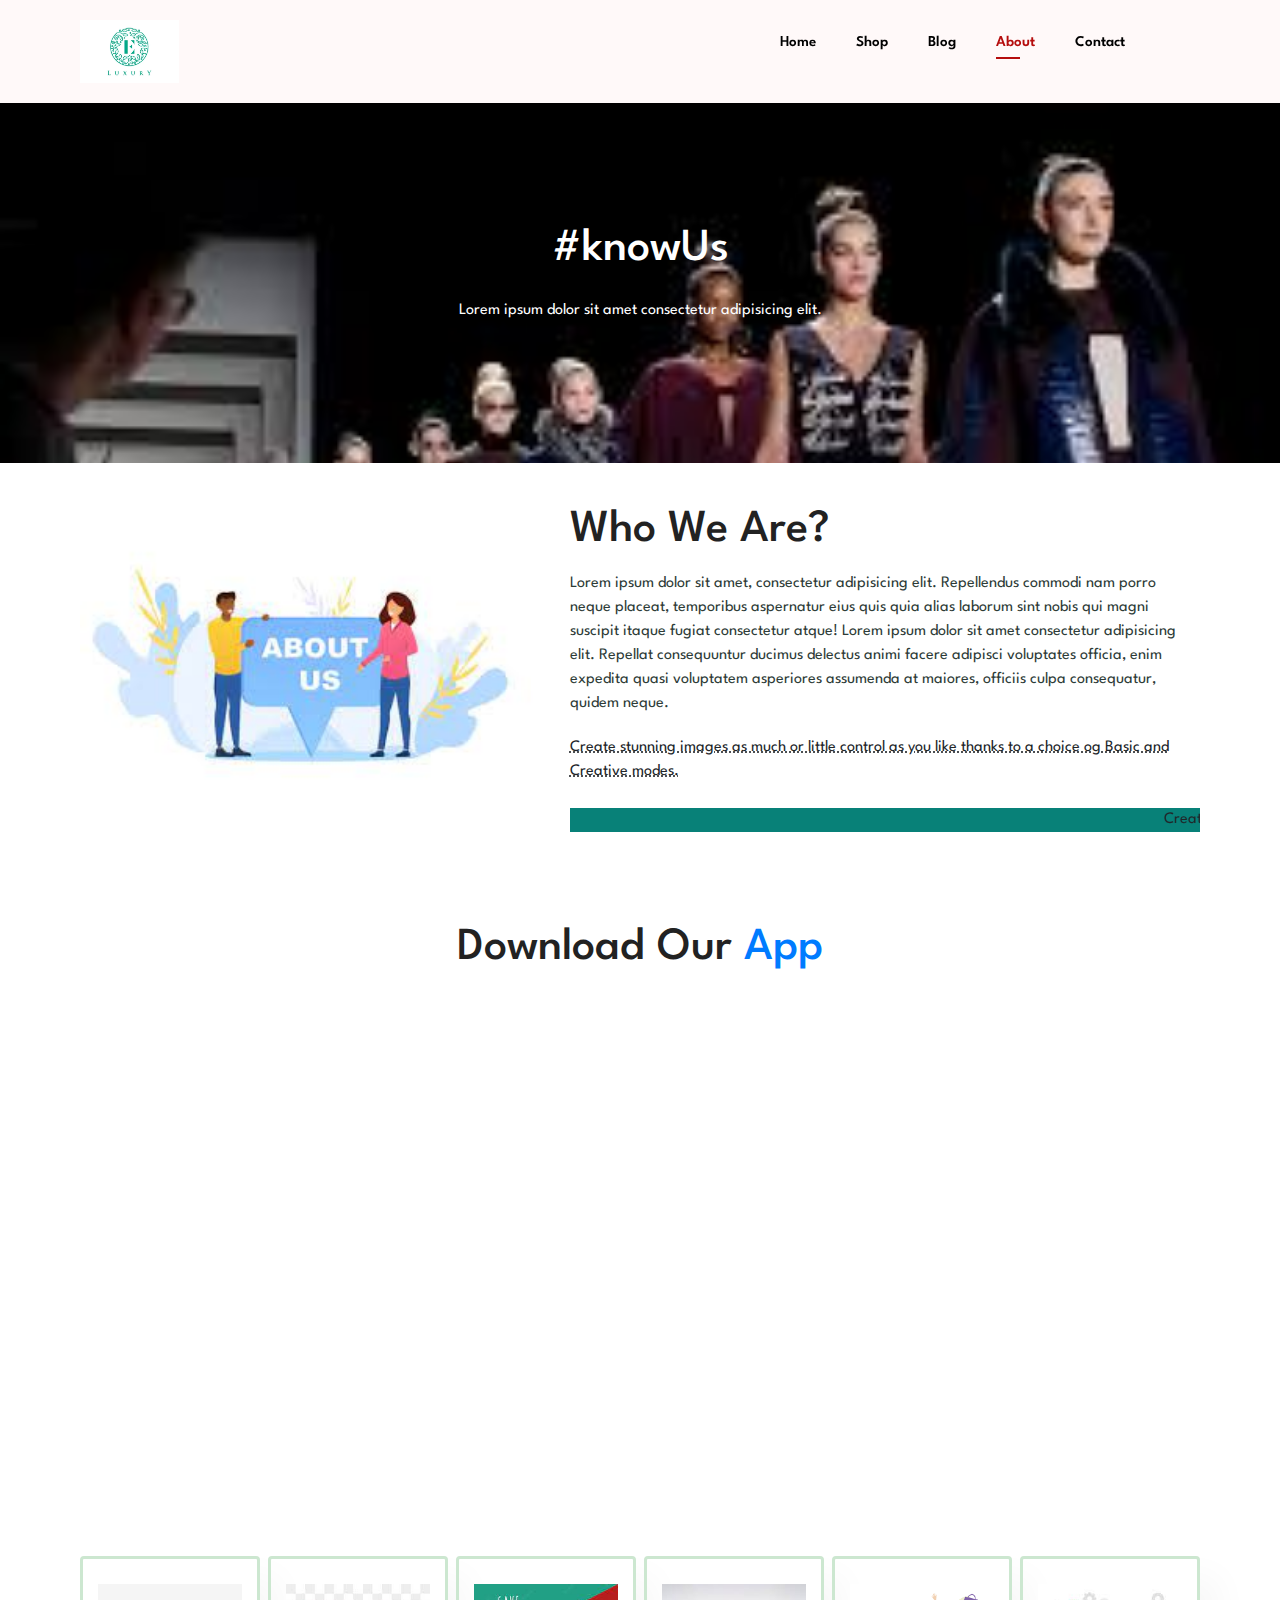
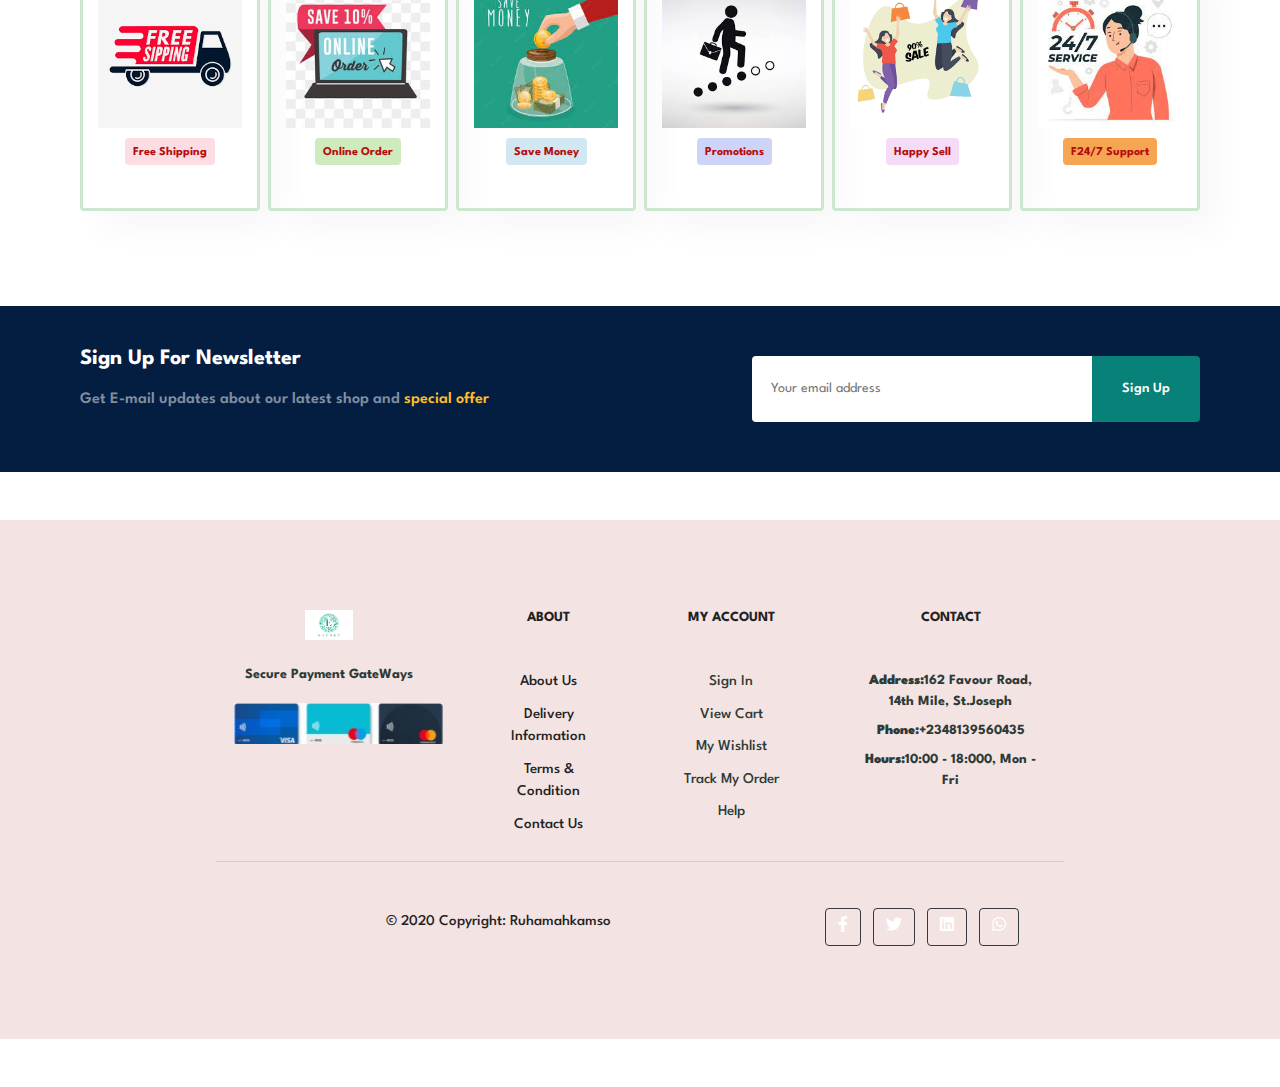
==== commit 8865b13d: "nothing to commit" ====
--- a/pages/about.html
+++ b/pages/about.html
@@ -15,22 +15,22 @@
 <body>
 
     <section id="header">
-        <a href="./index.html"><img src="../images/logo img.webp" class="logo" alt=""></a>
+        <a href="../index.html"><img src="../images/logo img.webp" class="logo" alt=""></a>
         <div>
             <ul id="navbar">
                 <li><a  href="../index.html">Home</a></li>
                 <li><a href="./shop.html">Shop</a></li>
                 <li><a href="./blog.html">Blog</a></li>
                 <li><a class="active" href="./about.html">About</a></li>
-                <li><a href="#">Contact</a></li>
-                <li id="lg-bag"><a href="cart"><i class="far fa-shopping-bag"></i></a></li>
+                <li><a href="./contact.html">Contact</a></li>
+                <li id="lg-bag"><a href="cart.html"><i class="far fa-shopping-bag"></i></a></li>
                 <a href="" id="close"><i class="far fa-times"></i></a>
             </ul>
         </div>
 
         <div id="mobile">
             <i id="bar" class="fas fa-outdent"></i>
-            <a href="cart"><i class="far fa-shopping-bag"></i></a>
+            <a href="cart.html"><i class="far fa-shopping-bag"></i></a>
 
         </div>
     </section>
--- a/css/style.css
+++ b/css/style.css
@@ -161,13 +161,14 @@
 #feature {
     display: flex;
     align-items: center;
-    justify-content: space-between;
-    flex-wrap: wrap;
+     justify-content: space-between; 
+    margin: 15px 0;
+     flex-wrap: wrap; 
 }
  #feature .fe-box {
     width: 180px;
     text-align: center;
-    /* padding: 25px 15px; */
+     padding: 25px 15px; 
     box-shadow: 20px 20px 34px rgba(0, 0, 0, 0.03);
     border: 3px solid #cce7d0;
     border-radius: 4px;
@@ -286,7 +287,7 @@
     flex-direction:column;
     justify-content:center;
     align-items:center;
-    text-align:center;
+    /* text-align:center; */
     background-image:url("../images/bg-image3.jpeg");
     width:100%;
     height:40vh;
@@ -317,7 +318,7 @@
 #sm-banner .banner-box {
     display: flex;
     flex-direction:column;
-    /* justify-content:space-between; */
+    justify-content:space-between; 
     align-items:flex-start;
     background-image:url("../images/child1.jpeg");
     min-width:700px;
@@ -514,9 +515,453 @@
 
 }
 
+
+
+
+/* ======== SHOP STARTS HERE======= */
+
+#header-page {
+    background-image: url(../images/cloth5.jpeg);
+    width: 100%;
+    height: 40vh;
+    background-size: cover;
+    display: flex;
+    justify-content: center;
+    text-align: center;
+    flex-direction: column;
+    padding: 14px;
+}
+#header-page h2,
+#header-page p {
+    color: #fff;
+}
+#pagination {
+    text-align: center;
+}
+#pagination a {
+    text-decoration: none;
+    background-color: #088178;
+    padding: 15px 20px;
+    border-radius: 4px;
+    color: #fff;
+    font-weight: 600;
+}
+#pagination a i {
+    font-size: 16px;
+    font-weight: 600;
+}
+
+/* ==============  SINGLE PRODUCTS STARTS HERE================== */
+#pro-details {
+     display: flex;
+    margin-top: 20px; 
+}
+
+#pro-details .single-pro-image {
+     width: 100%;
+    margin-right: 50px; 
+
+}
+.small-img-group {
+    display: flex;
+    justify-content: space-between;
+}
+.small-img-col {
+    flex-basis: 24%;
+    cursor: pointer;
+}
+#pro-details .single-pro-details {
+     width: 80%;
+    padding-top:30px ; 
+}
+#pro-details .single-pro-details h4 {
+    padding: 40px 0 20px 0;
+}
+
+#pro-details .single-pro-details h2 {
+    font-size: 26px;
+}
+#pro-details .single-pro-details select {
+    display: block;
+    padding: 5px 10px;
+    margin-bottom: 10px;
+}
+
+#pro-details .single-pro-details input {
+    width: 50px;
+    height: 47px;
+    font-size: 16px;
+    padding-left: 10px;
+    margin-right: 10px;
+}
+#pro-details .single-pro-details button {
+    background-color: #750303;
+    color: #fff;
+}
+#pro-details .single-pro-details input:focus {
+    outline: none;
+
+}
+#pro-details .single-pro-details span {
+    line-height: 25px;
+}
+
+/* ==============  BLOG STARTS HERE=============== */
+
+#header-page.blog-header {
+        background-image: url("../images/blog3.jpeg");
+        width: 100%;
+        height: 40vh;
+        background-size: cover;
+        display: flex;
+        justify-content: center;
+        text-align: center;
+        flex-direction: column;
+        padding: 14px;
+    }
+
+#blog {
+    padding: 50px  ;
+}
+#blog .blog-box {
+    display: flex;
+    align-items: center;
+    /* width: 100%; */
+    position: relative;
+    padding: 25px;
+}
+#blog .blog-img {
+    width: 50%;
+    margin-right: 40px;
+}
+#blog img {
+    width: 90%;
+    height: 300%;
+    object-fit: cover;
+}
+#blog .blog-details {
+    width: 50%;
+   
+}
+#blog .blog-details a {
+    text-decoration: none;
+    font-size: 15px;
+    color: #750303;
+    font-weight: 700;
+    position: relative;
+    transition: 0.3s;
+}
+#blog .blog-details a::after{
+    content: "";
+    width: 50px;
+    height: 1px;
+    background-color: #750303;
+    position: absolute;
+    top: 4px;
+    right: -60px;
+}
+#blog .blog-details a:hover {
+    color:#088178;
+}
+
+#blog .blog-details  a:hover::after {
+    background-color: #088178;
+}
+
+#blog .blog-box h1 {
+    position: absolute;
+    top: -40px;
+    font-size: 70px;
+    font-weight: 700;
+    left: 0;
+    color: #c9cbce;
+    z-index: -9;
+
+}
+
+/* ============== ABOUT US STARTS HERE      ====================== */
+
+#header-page.about-header {
+    background-image: url("../images/runway.jpeg");
+    width: 100%;
+    height: 40vh;
+    background-size: cover;
+    display: flex;
+    justify-content: center;
+    flex-direction: column;
+    padding: 14px;
+}
+
+#about-head img {
+    width: 200%;
+    margin-bottom:20px;
+}
+#about-head  {
+    display: flex;
+    align-items: center;
+}
+#about-head div {
+    padding-left: 30px;
+}
+
+#about-app {
+    text-align: center;
+}
+
+
+#video.embed-responsive  {
+    width:70%;
+    height:100%;
+    border-radius:20px;
+    margin: 30px auto 0 auto;
+}
+
+/* ==========CONTACT STARTS HERE  ============ */
+#header-page.contact-header {
+    background-image: url("../images/bg-image2.jpeg");
+    width: 100%;
+    height: 40vh;
+    background-size: cover;
+    display: flex;
+    justify-content: center;
+    flex-direction: column;
+    padding: 14px;
+
+}
+#contact-details { 
+    display:flex;
+    align-items:center;
+    justify-content:space-between;
+
+
+}
+#contact-details.details {
+    width:40%;
+}
+
+#contact-details.details span,
+#form-details form span {
+    font-size:12px;
+
+}
+
+#contact-details.details h2,
+#form-details form h2 {
+    font-size:26px;
+    line-height:35px;
+    padding:20px 0;
+}
+#contact-details.details h3 {
+    font-size:17px;
+    margin-bottom:15px;
+}
+
+#contact-details.details ol {
+    list-style:none;
+    display:flex; 
+     padding:10px 0; 
+     
+
+   
+}
+#contact-details.details ol i {
+   font-size:14px;
+   padding-right:30px;
+    
+}
+
+#contact-details.details ol p {
+   margin:0;
+   font-size:14px;
+
+   
+}
+#contact-details.map {
+    width: 55%;
+    height: 400px;
+
+}
+#contact-details.map iframe {
+    width: 100%;
+    height: 100%;
+}
+
+#form-details{
+    display: flex;
+    justify-content: space-between;
+    margin: 30px;
+    padding: 80px ;
+    border: 1px solid #e1e1e1;
+}
+
+#form-details form {
+    width: 65%;
+    display: flex;
+    flex-direction: column;
+    align-items: flex-start;
+}
+#form-details form input,
+form textarea
+ {
+    width: 100%;
+    padding: 12px 15px;
+    outline: none;
+    margin-bottom: 20px;
+    border: 2px solid #e1e1e1;
+}
+#form-details form button {
+    background-color: #088178;
+    color: #fff;
+}
+#form-details .people div {
+    padding-bottom: 25px ;
+    display: flex;
+    align-items: flex-start;
+
+}
+#form-details .people div img {
+    width: 50px;
+    height: 50px;
+    object-fit: cover;
+    margin-right: 15px;
+}
+
+#form-details .people div p {
+    margin: 0;
+    font-size: 14px;
+    line-height: 25px;
+
+}
+#form-details .people div p span {
+    display: block;
+    font-size: 16px;
+    font-weight: 600;
+    color: black;
+}
+
+/* ========cart starts here =========== */
+#header-page.cart-header {
+    background-image: url(../images/bg-image3.jpeg);
+    width: 100%;
+    height: 40vh;
+    background-size: cover;
+    display: flex;
+    justify-content: center;
+    text-align: center;
+    flex-direction: column;
+    padding: 14px;
+}
+#cart {
+    overflow-x: auto;
+}
+#cart table {
+    width: 100%;
+    border-collapse: collapse;
+    table-layout: fixed;
+    white-space: nowrap;
+}
+#cart table img {
+    width: 50px;
+}
+#cart table td:nth-child(1) {
+    width: 100px;
+    text-align: center;
+
+}
+#cart table td:nth-child(2) {
+    width: 150px;
+    text-align: center;
+
+}
+#cart table td:nth-child(3) {
+    width: 200px;
+    text-align: center;
+
+}
+#cart table td:nth-child(4),
+#cart table td:nth-child(5),
+#cart table td:nth-child(6) {
+    width: 150px;
+    text-align: center;
+
+}
+
+#cart table td:nth-child(5) input {
+    width: 60px;
+    padding: 10px 5px 10px 15px;
+}
+
+
+#cart table thead {
+    border: 1px solid #e1e1e1;
+    border-left: none;
+    border-right: none;
+}
+#cart table thead td {
+    font-weight: 700;
+    text-transform: uppercase;
+    font-size: 20px;
+    padding: 18px 0;
+}
+#cart table tbody tr td {
+    padding-top: 15px;
+
+}
+#cart table tbody td {
+    font-size: 20px;
+}
+#cart-add {
+    display: flex;
+    flex-wrap: wrap;
+    justify-content: space-between;
+}
+#coupon {
+    margin-bottom: 30px;
+    width: 50%;
+
+
+}
+#coupon h3,
+#sub-total h3 {
+    padding-bottom: 15px;
+}
+#coupon input {
+    padding: 10px 20px ;
+    outline: none;
+    width: 60%;
+    border: 1px solid #e1e1e1;
+    margin-right: 10px;
+}
+
+#coupon button,
+#sub-total button
+    {
+    background-color: #088178;
+    color: #fff;
+    padding: 12px 20px;
+}
+
+#sub-total {
+    width: 50%;
+    margin-bottom: 30px;
+    border: 1px solid #e1e1e1;
+    padding: 30px;
+}
+#sub-total table {
+    border-collapse: collapse;
+    width: 100%;
+    margin-bottom: 20px;
+}
+#sub-total table td {
+    width: 50%;
+    border: 1px solid #e1e1e1;
+    padding: 10px;
+    font-size: 13px;
+}
+
 /* media query starts here */
 
-@media (max-width:799px) {
+@media (max-width:1024px) {
     .section-p1 {
         padding:40px 40px;
     }
@@ -605,6 +1050,15 @@
     #newsletter .form {
         width:70%;
     }
+    /* ===== contact starts here======== */
+    #form-details {
+        padding: 40px;
+
+    }
+    #form-details form {
+        width: 50%;
+    }
+
    
    
 
@@ -714,269 +1168,50 @@
         padding-left :0px;
     }
 
-
-
-}
-
-
-
-/* ======== SHOP STARTS HERE======= */
-
-#header-page {
-    background-image: url(../images/cloth5.jpeg);
-    width: 100%;
-    height: 40vh;
-    background-size: cover;
-    display: flex;
-    justify-content: center;
-    text-align: center;
-    flex-direction: column;
-    padding: 14px;
-}
-#header-page h2,
-#header-page p {
-    color: #fff;
-}
-#pagination {
-    text-align: center;
-}
-#pagination a {
-    text-decoration: none;
-    background-color: #088178;
-    padding: 15px 20px;
-    border-radius: 4px;
-    color: #fff;
-    font-weight: 600;
-}
-#pagination a i {
-    font-size: 16px;
-    font-weight: 600;
-}
-
-/* ==============  SINGLE PRODUCTS STARTS HERE================== */
-#pro-details {
-     display: flex;
-    margin-top: 20px; 
-}
-
-#pro-details .single-pro-image {
-     width: 100%;
-    margin-right: 50px; 
-
-}
-.small-img-group {
-    display: flex;
-    justify-content: space-between;
-}
-.small-img-col {
-    flex-basis: 24%;
-    cursor: pointer;
-}
-#pro-details .single-pro-details {
-     width: 80%;
-    padding-top:30px ; 
-}
-#pro-details .single-pro-details h4 {
-    padding: 40px 0 20px 0;
-}
-
-#pro-details .single-pro-details h2 {
-    font-size: 26px;
-}
-#pro-details .single-pro-details select {
-    display: block;
-    padding: 5px 10px;
-    margin-bottom: 10px;
-}
-
-#pro-details .single-pro-details input {
-    width: 50px;
-    height: 47px;
-    font-size: 16px;
-    padding-left: 10px;
-    margin-right: 10px;
-}
-#pro-details .single-pro-details button {
-    background-color: #750303;
-    color: #fff;
-}
-#pro-details .single-pro-details input:focus {
-    outline: none;
-
-}
-#pro-details .single-pro-details span {
-    line-height: 25px;
-}
-
-/* ==============  BLOG STARTS HERE=============== */
-
-#header-page.blog-header {
-        background-image: url("../images/blog3.jpeg");
+    /* ==========contact page  ============== */
+    .contact-header {
         width: 100%;
-        height: 40vh;
-        background-size: cover;
-        display: flex;
-        justify-content: center;
-        text-align: center;
+
+    }
+    #contact-details {
         flex-direction: column;
-        padding: 14px;
-    }
-
-#blog {
-    padding: 50px  ;
-}
-#blog .blog-box {
-    display: flex;
-    align-items: center;
-    /* width: 100%; */
-    position: relative;
-    padding: 25px;
-}
-#blog .blog-img {
-    width: 50%;
-    margin-right: 40px;
-}
-#blog img {
-    width: 90%;
-    height: 300%;
-    object-fit: cover;
-}
-#blog .blog-details {
-    width: 50%;
-   
-}
-#blog .blog-details a {
-    text-decoration: none;
-    font-size: 15px;
-    color: #750303;
-    font-weight: 700;
-    position: relative;
-    transition: 0.3s;
-}
-#blog .blog-details a::after{
-    content: "";
-    width: 50px;
-    height: 1px;
-    background-color: #750303;
-    position: absolute;
-    top: 4px;
-    right: -60px;
-}
-#blog .blog-details a:hover {
-    color:#088178;
-}
-
-#blog .blog-details  a:hover::after {
-    background-color: #088178;
-}
-
-#blog .blog-box h1 {
-    position: absolute;
-    top: -40px;
-    font-size: 70px;
-    font-weight: 700;
-    left: 0;
-    color: #c9cbce;
-    z-index: -9;
-
-}
-
-/* ============== ABOUT US STARTS HERE      ====================== */
-
-#header-page.about-header {
-    background-image: url("../images/runway.jpeg");
-    width: 100%;
-    height: 40vh;
-    background-size: cover;
-    display: flex;
-    justify-content: center;
-    flex-direction: column;
-    padding: 14px;
-}
-
-#about-head img {
-    width: 200%;
-    margin-bottom:20px;
-}
-#about-head  {
-    display: flex;
-    align-items: center;
-}
-#about-head div {
-    padding-left: 30px;
-}
-
-#about-app {
-    text-align: center;
-}
-
-
-#video.embed-responsive  {
-    width:70%;
-    height:100%;
-    border-radius:20px;
-    margin: 30px auto 0 auto;
-}
-
-/* ==========CONTACT STARTS HERE  ============ */
-#header-page.contact-header {
-    background-image: url("../images/bg-image2.jpeg");
-    width: 100%;
-    height: 40vh;
-    background-size: cover;
-    display: flex;
-    justify-content: center;
-    flex-direction: column;
-    padding: 14px;
-
-}
-#contact-details { 
-    display:flex;
-    align-items:center;
-    justify-content:space-between;
-
-
-}
-#contact-details.details {
-    width:40%;
-}
-
-#contact-details.details span {
-    font-size:12px;
-
-}
-
-#contact-details.details h2 {
-    font-size:26px;
-    line-height:35px;
-    padding:20px 0;
-}
-#contact-details.details h3 {
-    font-size:17px;
-    margin-bottom:15px;
-}
-
-#contact-details.details li {
-    list-style:none;
-    display:flex; 
-    /* padding:10px 0; */
-
-   
-}
-#contact-details.details li i {
-   font-size:14px;
-   /* display:flex; */
-   padding-right:22px;
-  
-
-   
-}
-
-#contact-details.details li p {
-   margin:0;
-   font-size:14px;
-
-   
-}
-
-
+
+    }
+    #contact-details .details {
+        width: 100%;
+        margin-bottom: 30px;
+    }
+    #contact-details .map {
+        width: 10%;
+        height: 10%;
+    }
+
+    #form-details {
+        margin: 10px;
+        padding: 30px 10px;
+        flex-wrap: wrap;
+    }
+    #form-details form {
+        width: 100%;
+        margin-bottom: 30px;
+    }
+
+    /*=======cart page */
+    #cart-add {
+        flex-direction: column;
+    }
+    #coupon {
+        width: 100%;
+    }
+    #sub-total {
+        width: 100%;
+        padding: 20px;
+    }
+
+
+
+
+
+
+
+}
